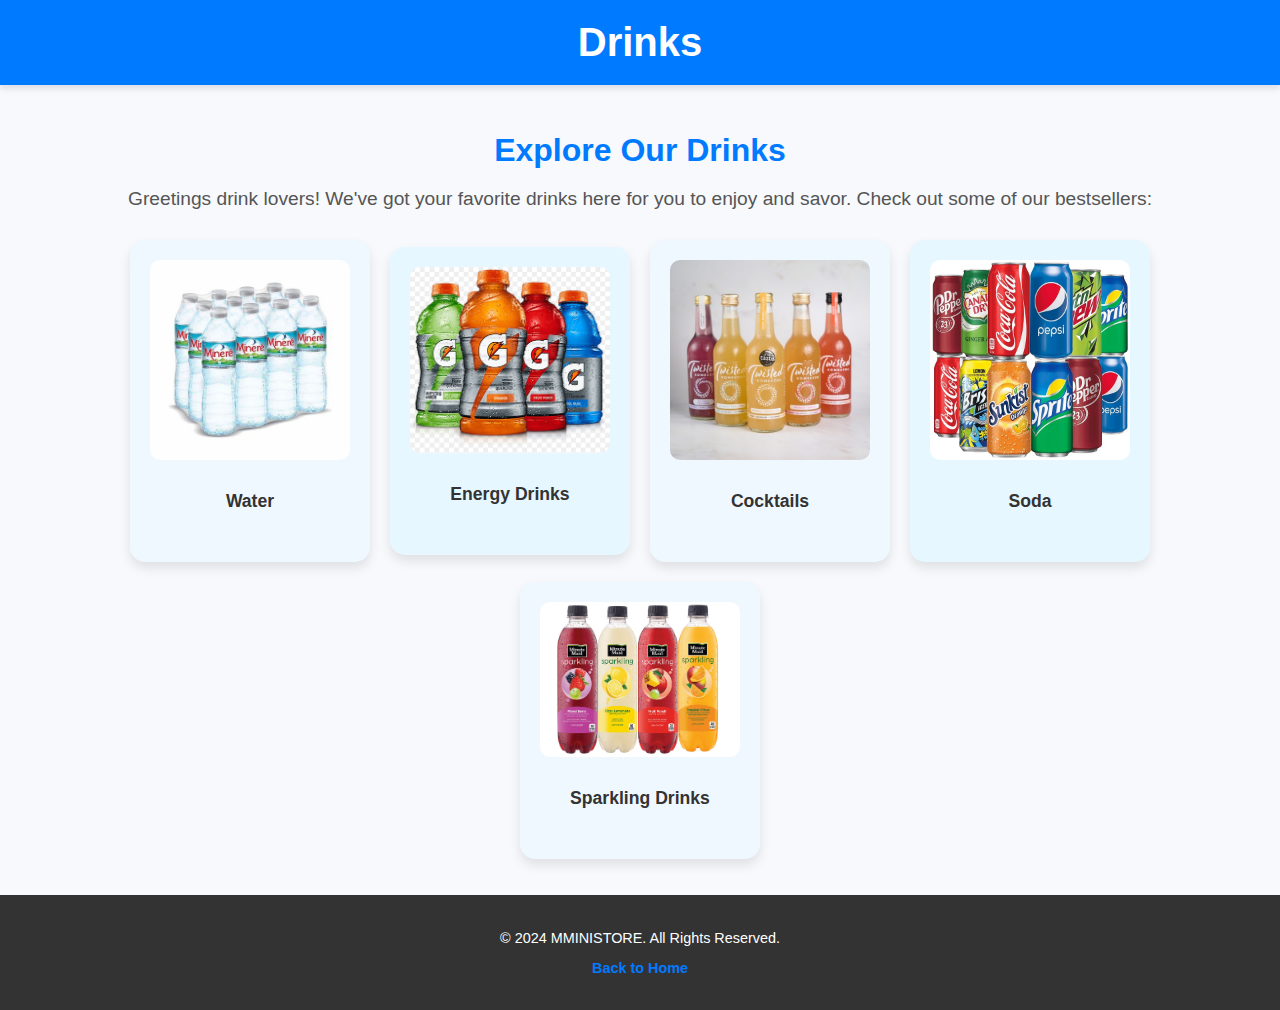
==== drink.html @ dbf821d6 "Add files via upload" ====
<!DOCTYPE html>
<html lang="en">
<head>
    <meta charset="UTF-8">
    <meta name="viewport" content="width=device-width, initial-scale=1.0">
    <title>Juicy Drinks - MMINISTORE</title>
    <link href="https://cdnjs.cloudflare.com/ajax/libs/font-awesome/6.0.0-beta3/css/all.min.css" rel="stylesheet">
    <style>
        /* General Styles */
        body {
            font-family: 'Roboto', sans-serif;
            margin: 0;
            padding: 0;
            background-color: #f7f9fc;
            color: #333;
        }

        header {
            background-color: #007bff;
            color: white;
            padding: 20px 0;
            text-align: center;
            position: relative;
            box-shadow: 0 4px 6px rgba(0, 0, 0, 0.1);
        }

        header h1 {
            font-size: 2.5em;
            margin: 0;
            font-weight: bold;
        }

        .back-button {
            position: absolute;
            top: 20px;
            left: 20px;
            background-color: white;
            color: #007bff;
            padding: 10px 20px;
            border: none;
            border-radius: 25px;
            font-size: 16px;
            font-weight: bold;
            cursor: pointer;
            transition: background-color 0.3s ease;
        }

        .back-button:hover {
            background-color: #e9ecef;
        }

        /* Section Styles */
        main {
            padding: 20px;
        }

        .product-category h2 {
            text-align: center;
            font-size: 2em;
            color: #007bff;
            margin-bottom: 15px;
        }

        .product-category p {
            text-align: center;
            margin-bottom: 30px;
            color: #555;
            font-size: 1.2em;
        }

        /* Product List */
        .product-list {
            list-style: none;
            padding: 0;
            display: flex;
            flex-wrap: wrap;
            gap: 20px;
            justify-content: center;
        }

        .product-item {
            display: flex;
            justify-content: center;
            align-items: center;
        }

        .card {
            background-color: #ffffff;
            padding: 20px;
            border-radius: 15px;
            box-shadow: 0 6px 12px rgba(0, 0, 0, 0.1);
            text-align: center;
            width: 200px;
            transition: transform 0.3s ease, box-shadow 0.3s ease;
        }

        .card img {
            width: 100%;
            border-radius: 10px;
            margin-bottom: 10px;
        }

        .card p {
            font-size: 1.1em;
            font-weight: bold;
            color: #333;
        }

        .card:hover {
            transform: translateY(-5px);
            box-shadow: 0 8px 16px rgba(0, 0, 0, 0.2);
        }

        .product-item:nth-child(odd) .card {
            background-color: #f0f8ff;
        }

        .product-item:nth-child(even) .card {
            background-color: #e6f7ff;
        }

        /* Footer Styles */
        footer {
            background-color: #333;
            color: white;
            text-align: center;
            padding: 20px 0;
            font-size: 0.9em;
        }

        footer a {
            color: #007bff;
            text-decoration: none;
            font-weight: bold;
        }

        footer a:hover {
            text-decoration: underline;
        }
    </style>
</head>
<body>
    <header>
        <h1>Drinks</h1>
    </header>

    <main>
        <section class="product-category">
            <h2>Explore Our Drinks</h2>
            <p>Greetings drink lovers! We've got your favorite drinks here for you to enjoy and savor. Check out some of our bestsellers:</p>
            <ul class="product-list">
                <li class="product-item">
                    <div class="card">
                        <img src="img/water.jpg" alt="Water Bottle">
                        <p>Water</p>
                    </div>
                </li>
                <li class="product-item">
                    <div class="card">
                        <img src="img/gatorade.jpg" alt="Energy Drinks">
                        <p>Energy Drinks</p>
                    </div>
                </li>
                <li class="product-item">
                    <div class="card">
                        <img src="img/cocktails.jpg" alt="Cocktails">
                        <p>Cocktails</p>
                    </div>
                </li>
                <li class="product-item">
                    <div class="card">
                        <img src="img/soda.jpg" alt="Soda">
                        <p>Soda</p>
                    </div>
                </li>
                <li class="product-item">
                    <div class="card">
                        <img src="img/sparkling.jpg" alt="Sparkling Drinks">
                        <p>Sparkling Drinks</p>
                    </div>
                </li>
            </ul>
        </section>
    </main>

    <footer>
        <p>&copy; 2024 MMINISTORE. All Rights Reserved.</p>
        <p><a href="index.html">Back to Home</a></p>
    </footer>
</body>
</html>
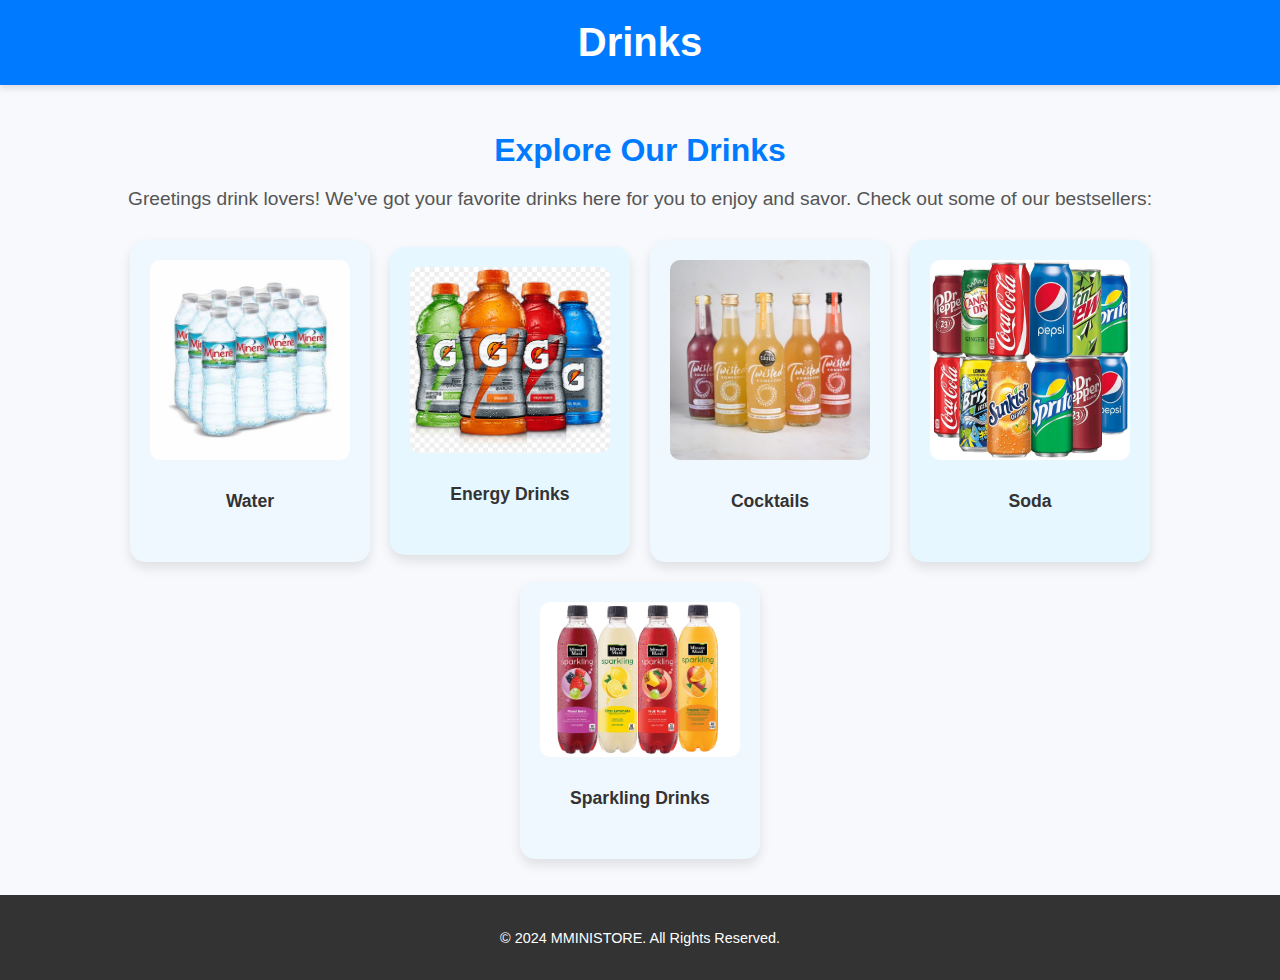
==== commit 6abe6a86: "Update drink.html" ====
--- a/drink.html
+++ b/drink.html
@@ -185,7 +185,6 @@
 
     <footer>
         <p>&copy; 2024 MMINISTORE. All Rights Reserved.</p>
-        <p><a href="index.html">Back to Home</a></p>
     </footer>
 </body>
 </html>
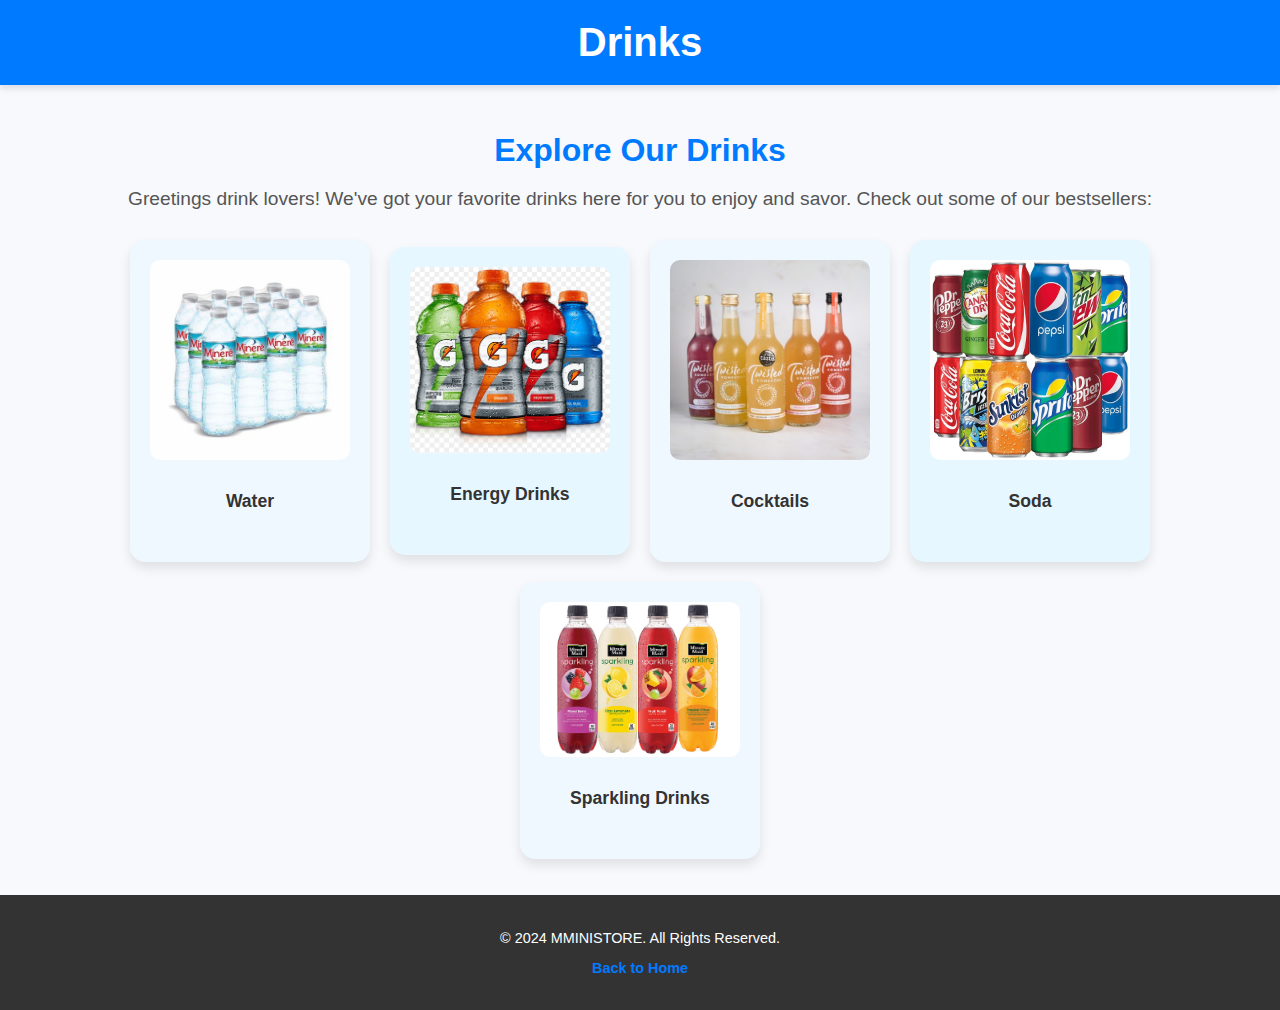
==== commit bd5eef9f: "Update drink.html" ====
--- a/drink.html
+++ b/drink.html
@@ -30,24 +30,7 @@
             font-weight: bold;
         }
 
-        .back-button {
-            position: absolute;
-            top: 20px;
-            left: 20px;
-            background-color: white;
-            color: #007bff;
-            padding: 10px 20px;
-            border: none;
-            border-radius: 25px;
-            font-size: 16px;
-            font-weight: bold;
-            cursor: pointer;
-            transition: background-color 0.3s ease;
-        }
-
-        .back-button:hover {
-            background-color: #e9ecef;
-        }
+        
 
         /* Section Styles */
         main {
@@ -185,6 +168,7 @@
 
     <footer>
         <p>&copy; 2024 MMINISTORE. All Rights Reserved.</p>
+        <p><a href="index.html#featured">Back to Home</a></p>
     </footer>
 </body>
 </html>
